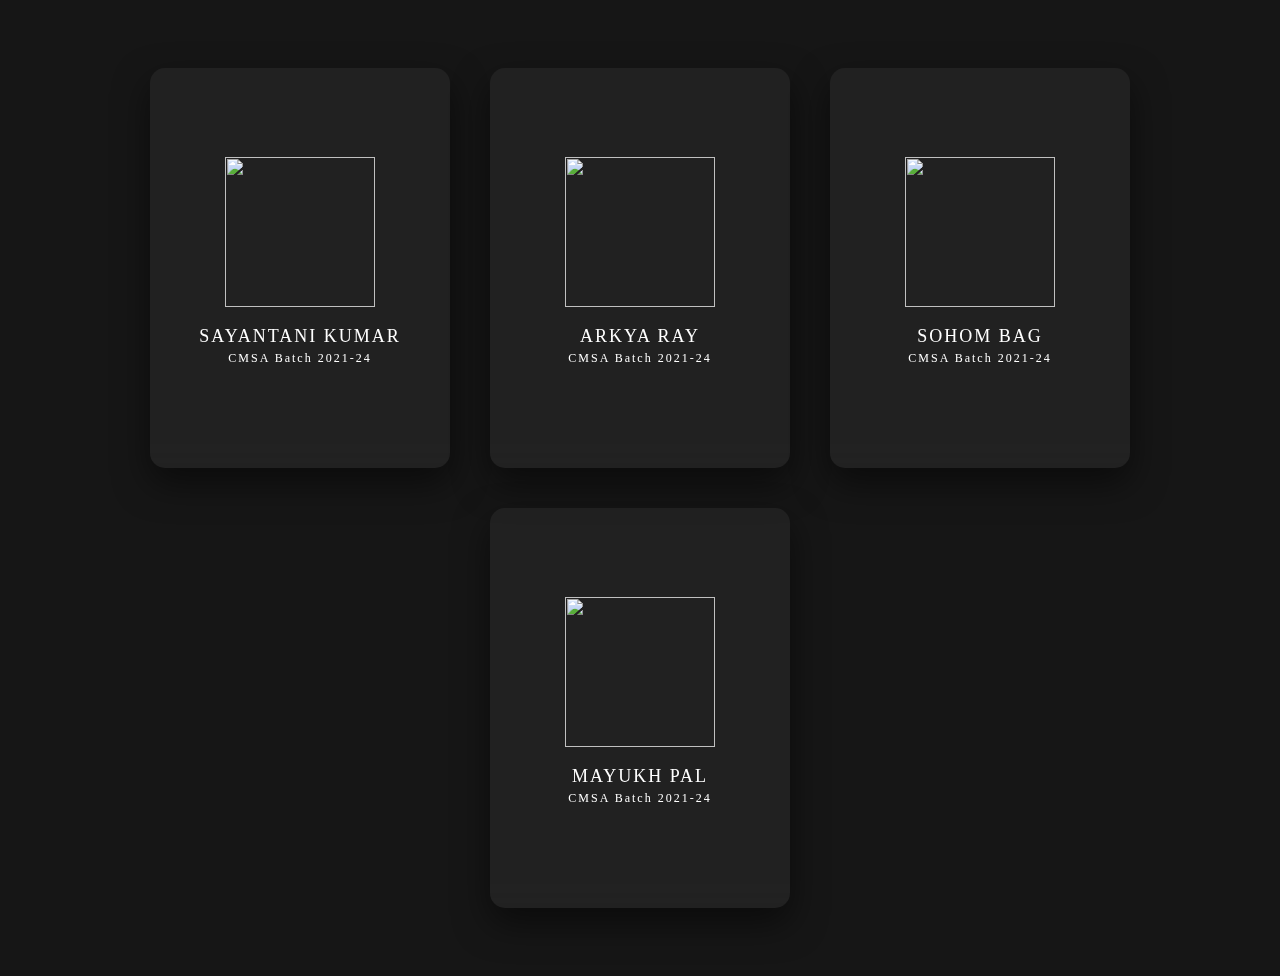
==== student.html @ 57f9349f "Add files via upload" ====
<!DOCTYPE html>
<html lang="en">
<head>
    <meta charset="UTF-8">
    <meta http-equiv="X-UA-Compatible" content="IE=edge">
    <meta name="viewport" content="width=device-width, initial-scale=1.0">
    <title>student</title>
	<link href="student.css" rel="stylesheet">
	<style>
		body {
		  background-image: url('https://png.pngtree.com/thumb_back/fh260/background/20200714/pngtree-modern-double-color-futuristic-neon-background-image_351866.jpg');
		  background-repeat: no-repeat;
		  background-attachment: fixed;
		  background-size: 100% 100%;
		}
	</style>
</head>

<body>
    <section>
		<div class="container">

			<div class="card">
				<div class="content">
					<div class="imgBx">
						<img src="PHOTO/STUDENT/">
					</div>
					<div class="contentBx">
						<h3>SAYANTANI KUMAR<br><span>CMSA Batch 2021-24</span></h3>
					</div>
				</div>
				<ul class="sci">
					<li>
						<a>S-401</a>
					</li>
				</ul>
			</div>

			<div class="card">
				<div class="content">
					<div class="imgBx">
						<img src="PHOTO/STUDENT/">
					</div>
					<div class="contentBx">
						<h3>ARKYA RAY<br><span>CMSA Batch 2021-24</span></h3>
					</div>
				</div>
				<ul class="sci">
					<li>
						<a>S-402</a>
					</li>
				</ul>
			</div>

			<div class="card">
				<div class="content">
					<div class="imgBx">
						<img src="PHOTO/STUDENT/">
					</div>
					<div class="contentBx">
						<h3>SOHOM BAG<br><span>CMSA Batch 2021-24</span></h3>
					</div>
				</div>
				<ul class="sci">
					<li>
						<a>S-403</a>
					</li>
				</ul>
			</div>

			<div class="card">
				<div class="content">
					<div class="imgBx">
						<img src="PHOTO/STUDENT/">
					</div>
					<div class="contentBx">
						<h3>MAYUKH PAL<br><span>CMSA Batch 2021-24</span></h3>
					</div>
				</div>
				<ul class="sci">
					<li>
						<a>S-404</a>
					</li>
				</ul>
			</div>

		</div>
	</section>
</body>
</html>
---- student.css ----
body {
display: flex;
justify-content: center;
align-items: center;
flex-wrap: wrap;
background: #161616;
min-height: 100vh;
}

.container {
position: relative;
z-index: 1;
display: flex;
justify-content: center;
align-items: center;
flex-wrap: wrap;
margin: 40px 0;
}

.container .card {
position: relative;
width: 300px;
height: 400px;
background: rgba(255, 255, 255, 0.05);
margin: 20px;
box-shadow: 0 15px 35px rgba(0, 0, 0, 0.5);
border-radius: 15px;
display: flex;
justify-content: center;
align-items: center;
backdrop-filter: blur(10px);
}

.container .card .content {
position: relative;
display: flex;
justify-content: center;
align-items: center;
flex-direction: column;
transition: 0.5s;
}

.container .card:hover .content {
transform: translateY(-20px);
}

.container .card .content .imgBx {
position: relative;
width: 150px;
height: 150px;
overflow: hidden;
}

.container .card .content .imgBx img {
position: absolute;
top: 0;
left: 0;
width: 100%;
height: 100%;
object-fit: cover;
}

.container .card .content .contentBx h3 {
color: #fff;
text-transform: uppercase;
letter-spacing: 2px;
font-weight: 500;
font-size: 18px;
text-align: center;
margin: 20px 0 10px;
line-height: 1.1em;
}

.container .card .content .contentBx h3 span {
font-size: 12px;
font-weight: 300;
text-transform: initial;
}

.container .card .sci {
position: absolute;
bottom: 50px;
display: flex;
}

.container .card .sci li {
list-style: none;
margin: 0 10px;
transform: translateY(40px);
transition: 0.5s;
opacity: 0;
}

.container .card:hover .sci li {
transform: translateY(0px);
opacity: 1;
}

.container .card .sci li a {
color: #fff;
font-size: 20px;
}
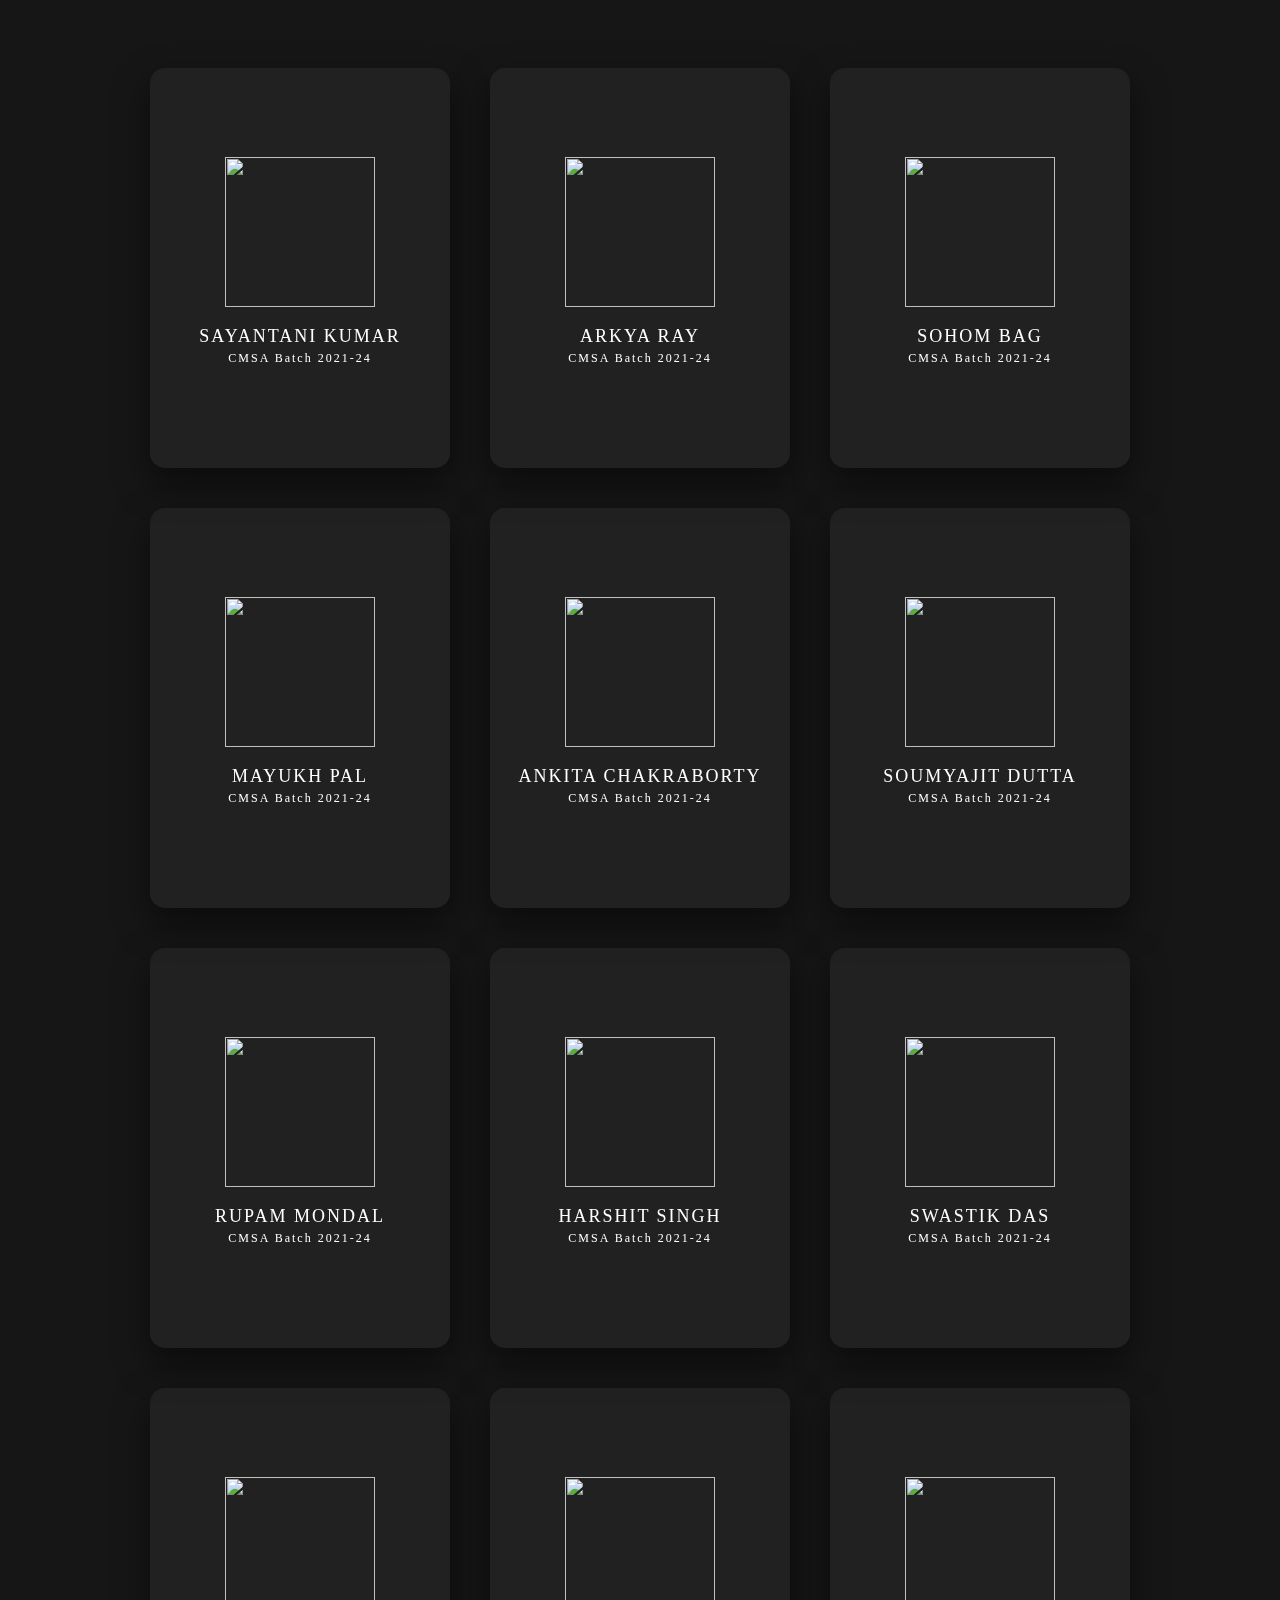
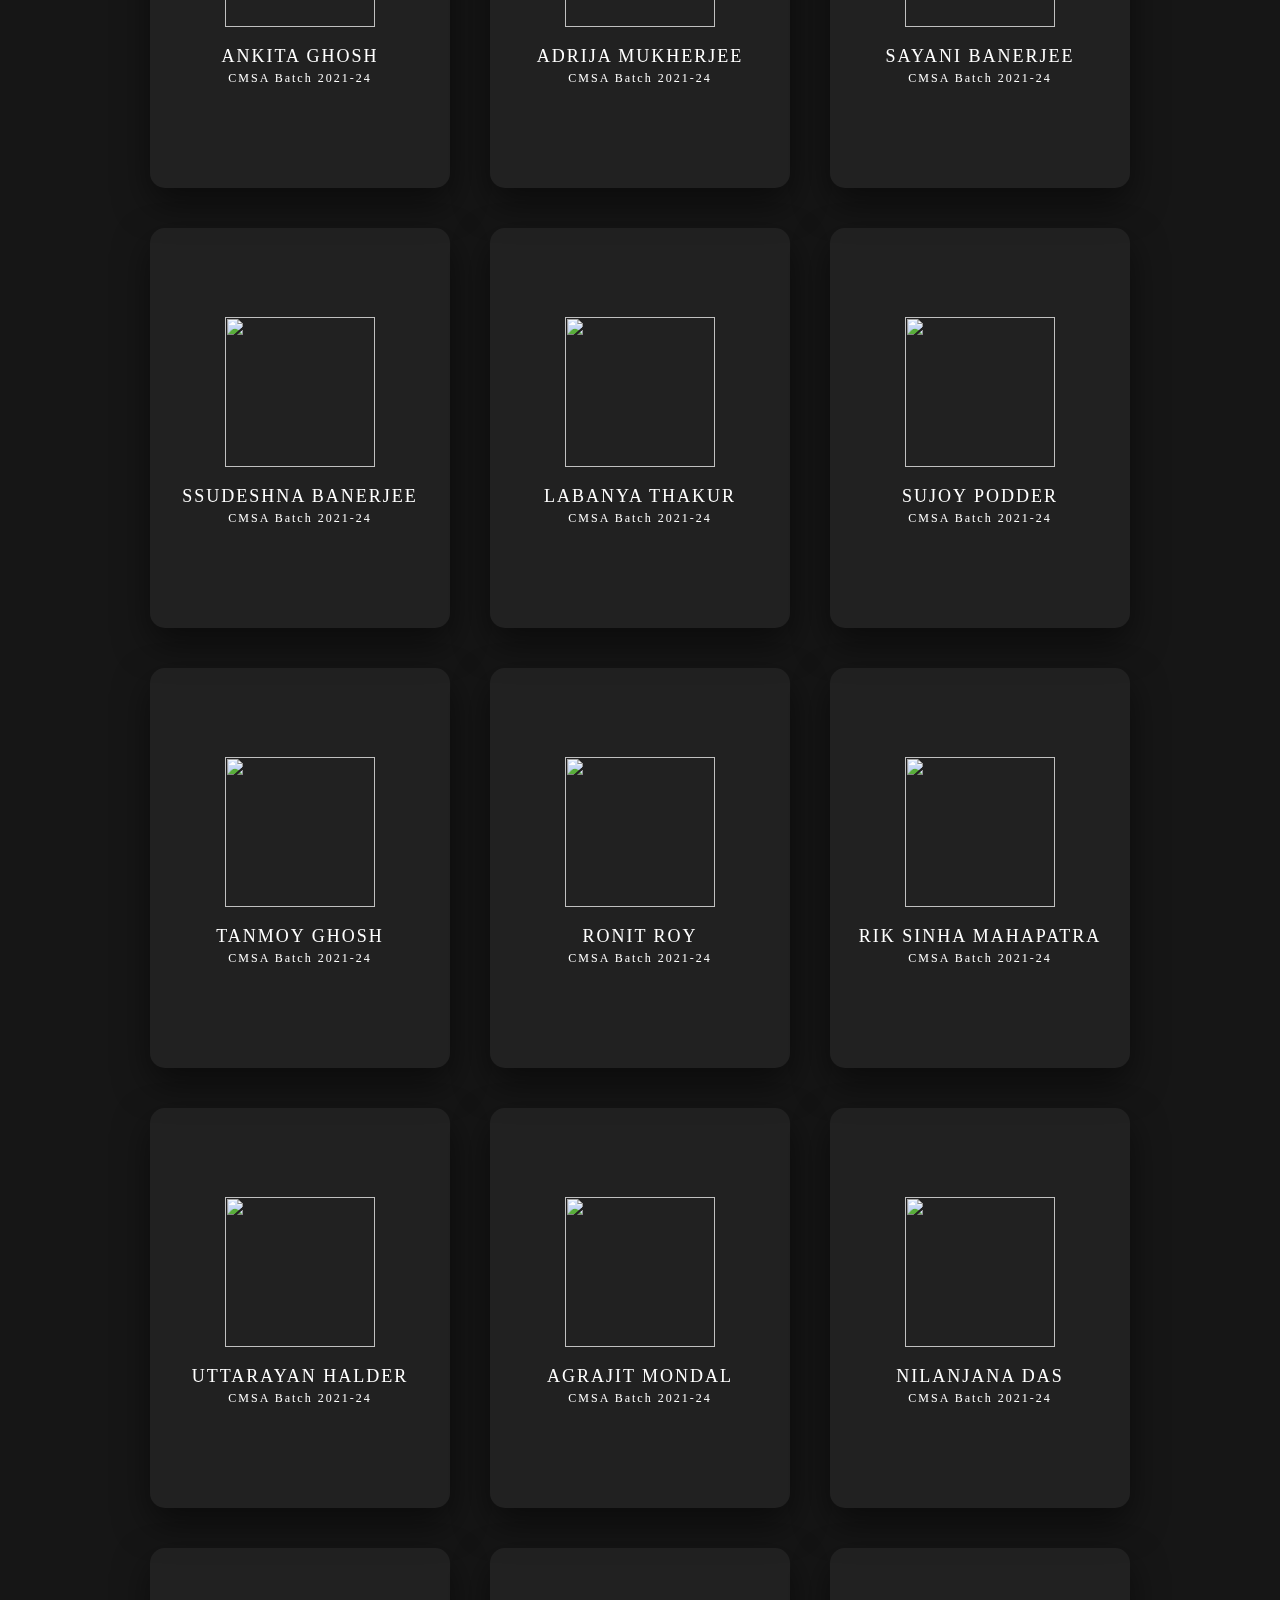
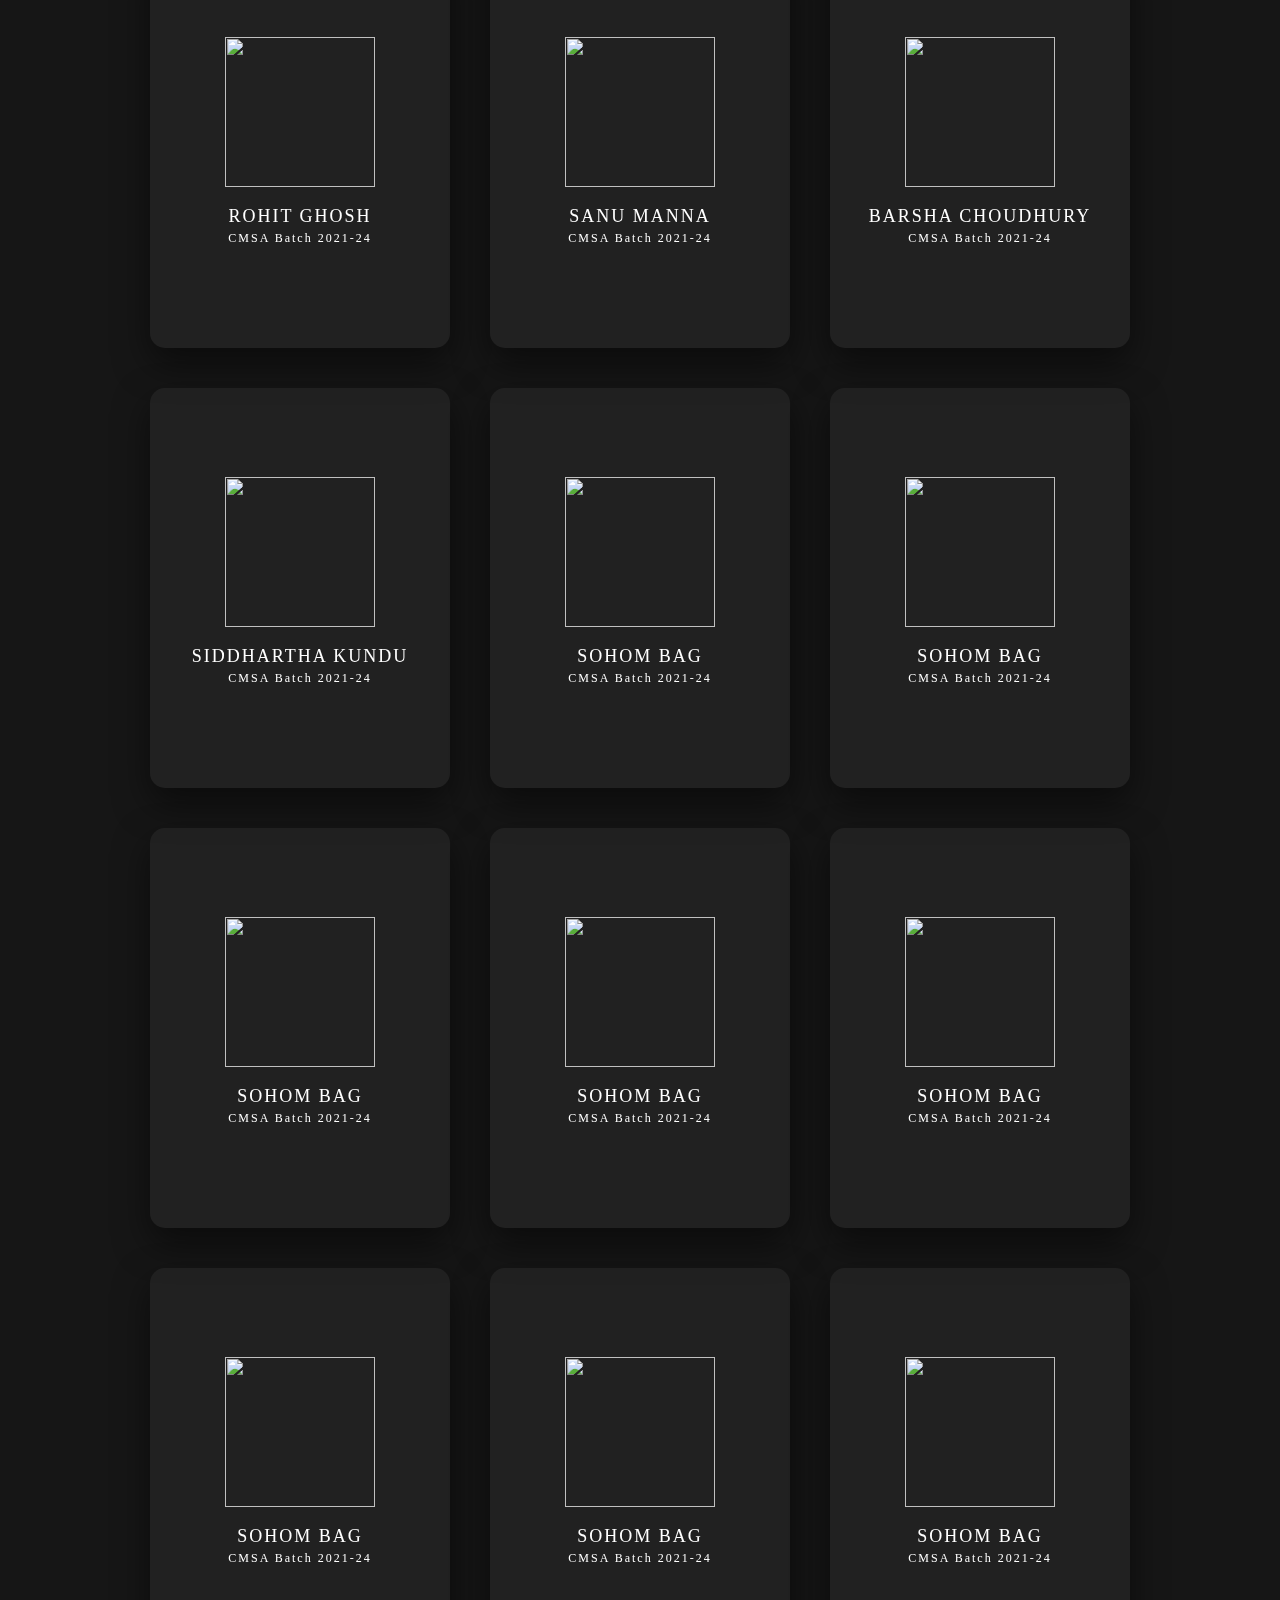
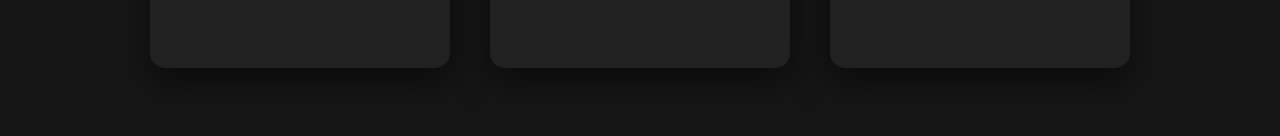
==== commit 7e6c1123: "Update student.html" ====
--- a/student.html
+++ b/student.html
@@ -84,7 +84,471 @@
 				</ul>
 			</div>
 
+			<div class="card">
+				<div class="content">
+					<div class="imgBx">
+						<img src="PHOTO/STUDENT/">
+					</div>
+					<div class="contentBx">
+						<h3>ANKITA CHAKRABORTY<br><span>CMSA Batch 2021-24</span></h3>
+					</div>
+				</div>
+				<ul class="sci">
+					<li>
+						<a>S-405</a>
+					</li>
+				</ul>
+			</div>
+
+			<div class="card">
+				<div class="content">
+					<div class="imgBx">
+						<img src="PHOTO/STUDENT/">
+					</div>
+					<div class="contentBx">
+						<h3>SOUMYAJIT DUTTA<br><span>CMSA Batch 2021-24</span></h3>
+					</div>
+				</div>
+				<ul class="sci">
+					<li>
+						<a>S-408</a>
+					</li>
+				</ul>
+			</div>
+
+			<div class="card">
+				<div class="content">
+					<div class="imgBx">
+						<img src="PHOTO/STUDENT/">
+					</div>
+					<div class="contentBx">
+						<h3>RUPAM MONDAL<br><span>CMSA Batch 2021-24</span></h3>
+					</div>
+				</div>
+				<ul class="sci">
+					<li>
+						<a>S-409</a>
+					</li>
+				</ul>
+			</div>
+
+			<div class="card">
+				<div class="content">
+					<div class="imgBx">
+						<img src="PHOTO/STUDENT/">
+					</div>
+					<div class="contentBx">
+						<h3>HARSHIT SINGH<br><span>CMSA Batch 2021-24</span></h3>
+					</div>
+				</div>
+				<ul class="sci">
+					<li>
+						<a>S-410</a>
+					</li>
+				</ul>
+			</div>
+
+			<div class="card">
+				<div class="content">
+					<div class="imgBx">
+						<img src="PHOTO/STUDENT/">
+					</div>
+					<div class="contentBx">
+						<h3>SWASTIK DAS<br><span>CMSA Batch 2021-24</span></h3>
+					</div>
+				</div>
+				<ul class="sci">
+					<li>
+						<a>S-411</a>
+					</li>
+				</ul>
+			</div>
+
+			<div class="card">
+				<div class="content">
+					<div class="imgBx">
+						<img src="PHOTO/STUDENT/">
+					</div>
+					<div class="contentBx">
+						<h3>ANKITA GHOSH<br><span>CMSA Batch 2021-24</span></h3>
+					</div>
+				</div>
+				<ul class="sci">
+					<li>
+						<a>S-412</a>
+					</li>
+				</ul>
+			</div>
+
+			<div class="card">
+				<div class="content">
+					<div class="imgBx">
+						<img src="PHOTO/STUDENT/">
+					</div>
+					<div class="contentBx">
+						<h3>ADRIJA MUKHERJEE<br><span>CMSA Batch 2021-24</span></h3>
+					</div>
+				</div>
+				<ul class="sci">
+					<li>
+						<a>S-413</a>
+					</li>
+				</ul>
+			</div>
+
+			<div class="card">
+				<div class="content">
+					<div class="imgBx">
+						<img src="PHOTO/STUDENT/">
+					</div>
+					<div class="contentBx">
+						<h3>SAYANI BANERJEE<br><span>CMSA Batch 2021-24</span></h3>
+					</div>
+				</div>
+				<ul class="sci">
+					<li>
+						<a>S-414</a>
+					</li>
+				</ul>
+			</div>
+
+			<div class="card">
+				<div class="content">
+					<div class="imgBx">
+						<img src="PHOTO/STUDENT/">
+					</div>
+					<div class="contentBx">
+						<h3>SSUDESHNA BANERJEE<br><span>CMSA Batch 2021-24</span></h3>
+					</div>
+				</div>
+				<ul class="sci">
+					<li>
+						<a>S-415</a>
+					</li>
+				</ul>
+			</div>
+
+			<div class="card">
+				<div class="content">
+					<div class="imgBx">
+						<img src="PHOTO/STUDENT/">
+					</div>
+					<div class="contentBx">
+						<h3>LABANYA THAKUR<br><span>CMSA Batch 2021-24</span></h3>
+					</div>
+				</div>
+				<ul class="sci">
+					<li>
+						<a>S-416</a>
+					</li>
+				</ul>
+			</div>
+
+			<div class="card">
+				<div class="content">
+					<div class="imgBx">
+						<img src="PHOTO/STUDENT/">
+					</div>
+					<div class="contentBx">
+						<h3>SUJOY PODDER<br><span>CMSA Batch 2021-24</span></h3>
+					</div>
+				</div>
+				<ul class="sci">
+					<li>
+						<a>S-417</a>
+					</li>
+				</ul>
+			</div>
+
+			<div class="card">
+				<div class="content">
+					<div class="imgBx">
+						<img src="PHOTO/STUDENT/">
+					</div>
+					<div class="contentBx">
+						<h3>TANMOY GHOSH<br><span>CMSA Batch 2021-24</span></h3>
+					</div>
+				</div>
+				<ul class="sci">
+					<li>
+						<a>S-418</a>
+					</li>
+				</ul>
+			</div>
+
+			<div class="card">
+				<div class="content">
+					<div class="imgBx">
+						<img src="PHOTO/STUDENT/">
+					</div>
+					<div class="contentBx">
+						<h3>RONIT ROY<br><span>CMSA Batch 2021-24</span></h3>
+					</div>
+				</div>
+				<ul class="sci">
+					<li>
+						<a>S-420</a>
+					</li>
+				</ul>
+			</div>
+
+			<div class="card">
+				<div class="content">
+					<div class="imgBx">
+						<img src="PHOTO/STUDENT/">
+					</div>
+					<div class="contentBx">
+						<h3>RIK SINHA MAHAPATRA<br><span>CMSA Batch 2021-24</span></h3>
+					</div>
+				</div>
+				<ul class="sci">
+					<li>
+						<a>S-421</a>
+					</li>
+				</ul>
+			</div>
+
+			<div class="card">
+				<div class="content">
+					<div class="imgBx">
+						<img src="PHOTO/STUDENT/">
+					</div>
+					<div class="contentBx">
+						<h3>UTTARAYAN HALDER<br><span>CMSA Batch 2021-24</span></h3>
+					</div>
+				</div>
+				<ul class="sci">
+					<li>
+						<a>S-422</a>
+					</li>
+				</ul>
+			</div>
+
+			<div class="card">
+				<div class="content">
+					<div class="imgBx">
+						<img src="PHOTO/STUDENT/">
+					</div>
+					<div class="contentBx">
+						<h3>AGRAJIT MONDAL<br><span>CMSA Batch 2021-24</span></h3>
+					</div>
+				</div>
+				<ul class="sci">
+					<li>
+						<a>S-423</a>
+					</li>
+				</ul>
+			</div>
+
+			<div class="card">
+				<div class="content">
+					<div class="imgBx">
+						<img src="PHOTO/STUDENT/">
+					</div>
+					<div class="contentBx">
+						<h3>NILANJANA DAS<br><span>CMSA Batch 2021-24</span></h3>
+					</div>
+				</div>
+				<ul class="sci">
+					<li>
+						<a>S-425</a>
+					</li>
+				</ul>
+			</div>
+
+			<div class="card">
+				<div class="content">
+					<div class="imgBx">
+						<img src="PHOTO/STUDENT/">
+					</div>
+					<div class="contentBx">
+						<h3>ROHIT GHOSH<br><span>CMSA Batch 2021-24</span></h3>
+					</div>
+				</div>
+				<ul class="sci">
+					<li>
+						<a>S-426</a>
+					</li>
+				</ul>
+			</div>
+
+			<div class="card">
+				<div class="content">
+					<div class="imgBx">
+						<img src="PHOTO/STUDENT/">
+					</div>
+					<div class="contentBx">
+						<h3>SANU MANNA<br><span>CMSA Batch 2021-24</span></h3>
+					</div>
+				</div>
+				<ul class="sci">
+					<li>
+						<a>S-427</a>
+					</li>
+				</ul>
+			</div>
+
+			<div class="card">
+				<div class="content">
+					<div class="imgBx">
+						<img src="PHOTO/STUDENT/">
+					</div>
+					<div class="contentBx">
+						<h3>BARSHA CHOUDHURY<br><span>CMSA Batch 2021-24</span></h3>
+					</div>
+				</div>
+				<ul class="sci">
+					<li>
+						<a>S-429</a>
+					</li>
+				</ul>
+			</div>
+
+			<div class="card">
+				<div class="content">
+					<div class="imgBx">
+						<img src="PHOTO/STUDENT/">
+					</div>
+					<div class="contentBx">
+						<h3>SIDDHARTHA KUNDU<br><span>CMSA Batch 2021-24</span></h3>
+					</div>
+				</div>
+				<ul class="sci">
+					<li>
+						<a>S-430</a>
+					</li>
+				</ul>
+			</div>
+
+			<div class="card">
+				<div class="content">
+					<div class="imgBx">
+						<img src="PHOTO/STUDENT/">
+					</div>
+					<div class="contentBx">
+						<h3>SOHOM BAG<br><span>CMSA Batch 2021-24</span></h3>
+					</div>
+				</div>
+				<ul class="sci">
+					<li>
+						<a>S-403</a>
+					</li>
+				</ul>
+			</div>
+
+			<div class="card">
+				<div class="content">
+					<div class="imgBx">
+						<img src="PHOTO/STUDENT/">
+					</div>
+					<div class="contentBx">
+						<h3>SOHOM BAG<br><span>CMSA Batch 2021-24</span></h3>
+					</div>
+				</div>
+				<ul class="sci">
+					<li>
+						<a>S-403</a>
+					</li>
+				</ul>
+			</div>
+
+			<div class="card">
+				<div class="content">
+					<div class="imgBx">
+						<img src="PHOTO/STUDENT/">
+					</div>
+					<div class="contentBx">
+						<h3>SOHOM BAG<br><span>CMSA Batch 2021-24</span></h3>
+					</div>
+				</div>
+				<ul class="sci">
+					<li>
+						<a>S-403</a>
+					</li>
+				</ul>
+			</div>
+
+			<div class="card">
+				<div class="content">
+					<div class="imgBx">
+						<img src="PHOTO/STUDENT/">
+					</div>
+					<div class="contentBx">
+						<h3>SOHOM BAG<br><span>CMSA Batch 2021-24</span></h3>
+					</div>
+				</div>
+				<ul class="sci">
+					<li>
+						<a>S-403</a>
+					</li>
+				</ul>
+			</div>
+
+			<div class="card">
+				<div class="content">
+					<div class="imgBx">
+						<img src="PHOTO/STUDENT/">
+					</div>
+					<div class="contentBx">
+						<h3>SOHOM BAG<br><span>CMSA Batch 2021-24</span></h3>
+					</div>
+				</div>
+				<ul class="sci">
+					<li>
+						<a>S-403</a>
+					</li>
+				</ul>
+			</div>
+
+			<div class="card">
+				<div class="content">
+					<div class="imgBx">
+						<img src="PHOTO/STUDENT/">
+					</div>
+					<div class="contentBx">
+						<h3>SOHOM BAG<br><span>CMSA Batch 2021-24</span></h3>
+					</div>
+				</div>
+				<ul class="sci">
+					<li>
+						<a>S-403</a>
+					</li>
+				</ul>
+			</div>
+
+			<div class="card">
+				<div class="content">
+					<div class="imgBx">
+						<img src="PHOTO/STUDENT/">
+					</div>
+					<div class="contentBx">
+						<h3>SOHOM BAG<br><span>CMSA Batch 2021-24</span></h3>
+					</div>
+				</div>
+				<ul class="sci">
+					<li>
+						<a>S-403</a>
+					</li>
+				</ul>
+			</div>
+
+			<div class="card">
+				<div class="content">
+					<div class="imgBx">
+						<img src="PHOTO/STUDENT/">
+					</div>
+					<div class="contentBx">
+						<h3>SOHOM BAG<br><span>CMSA Batch 2021-24</span></h3>
+					</div>
+				</div>
+				<ul class="sci">
+					<li>
+						<a>S-403</a>
+					</li>
+				</ul>
+			</div>
+
 		</div>
 	</section>
 </body>
-</html>+</html>
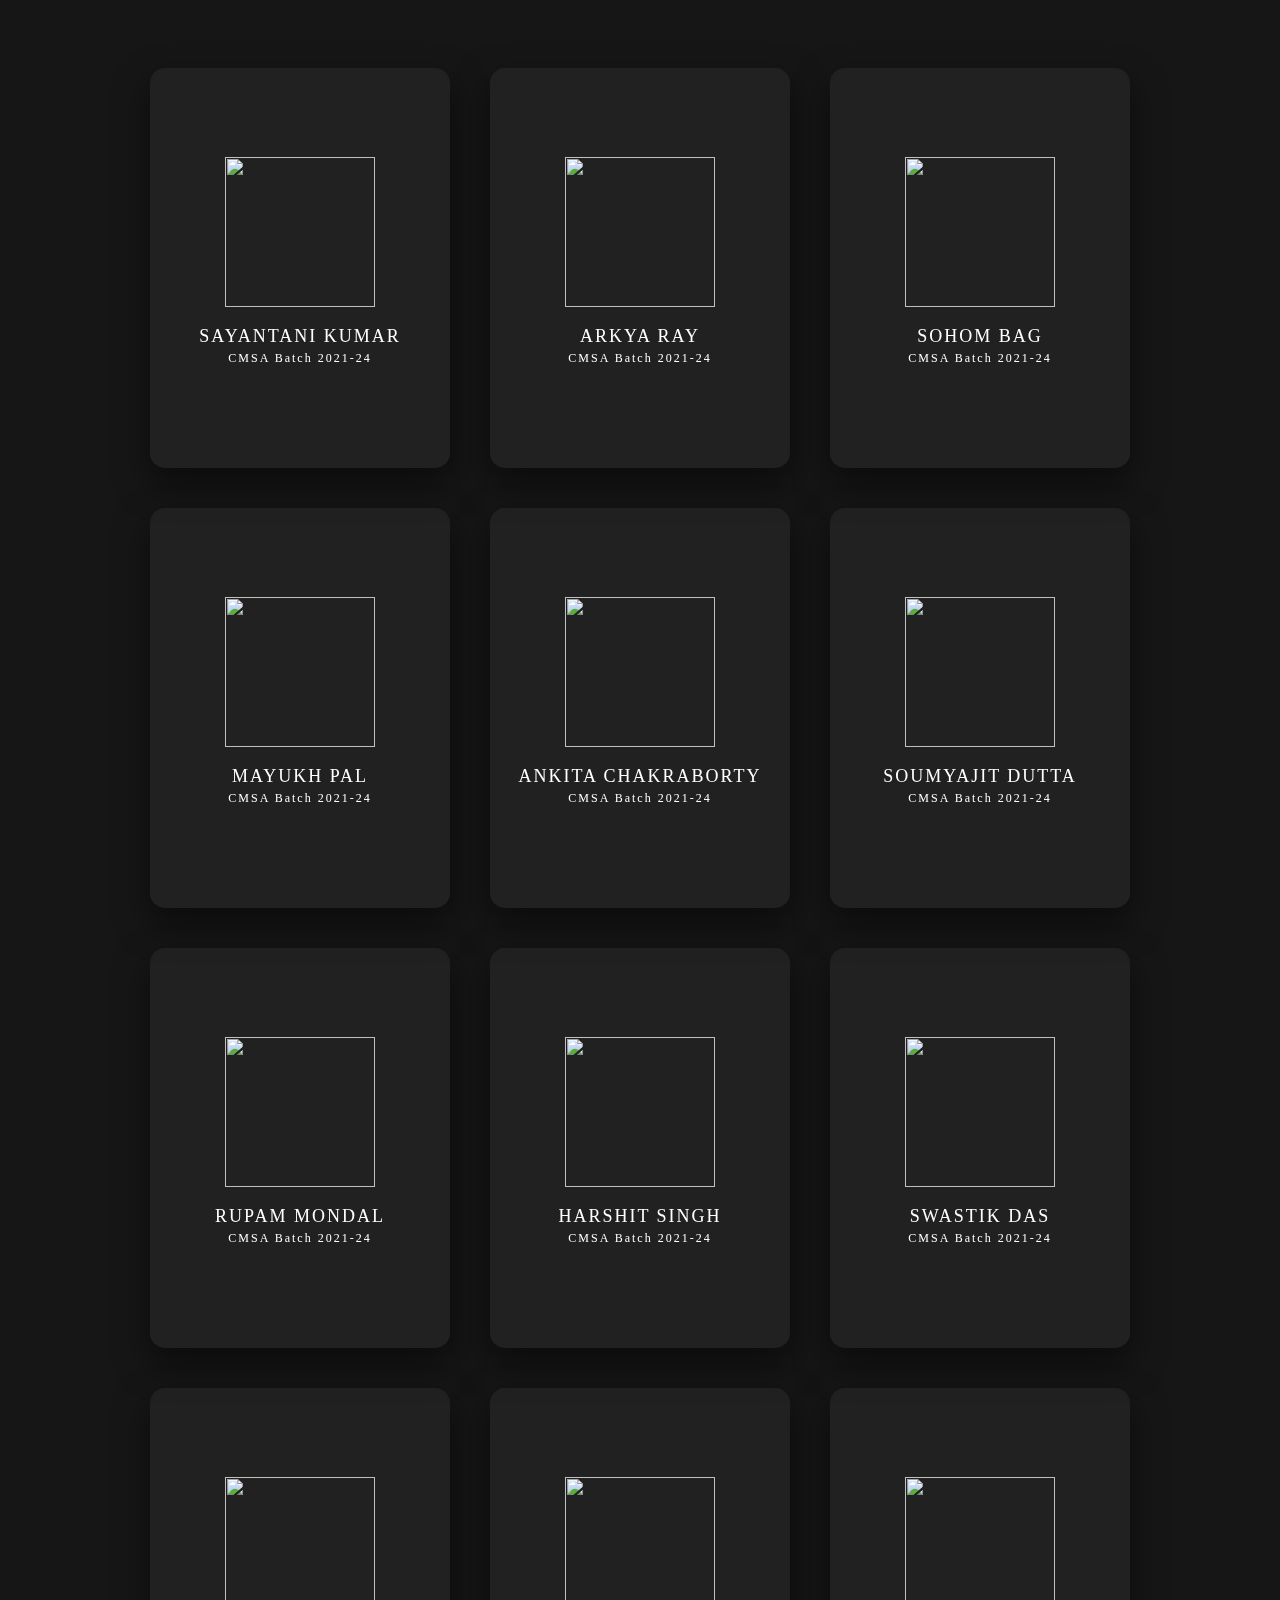
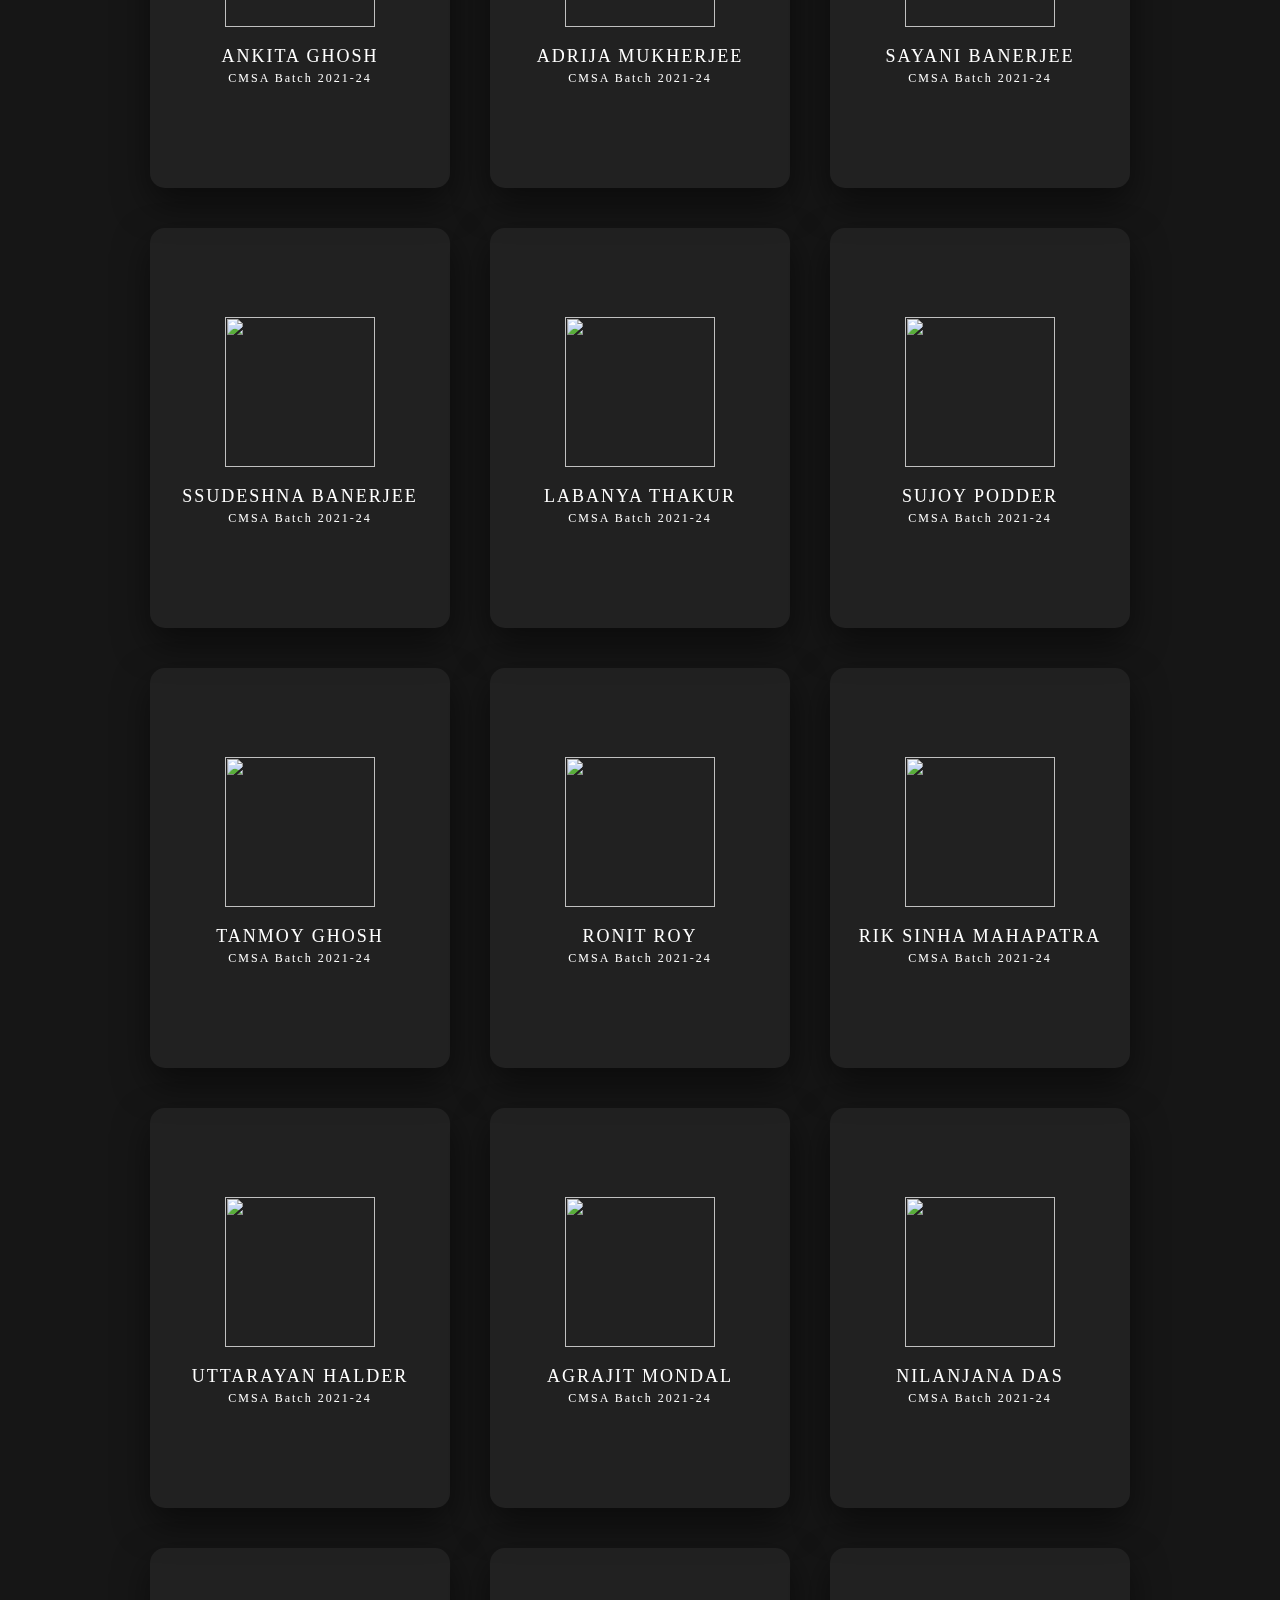
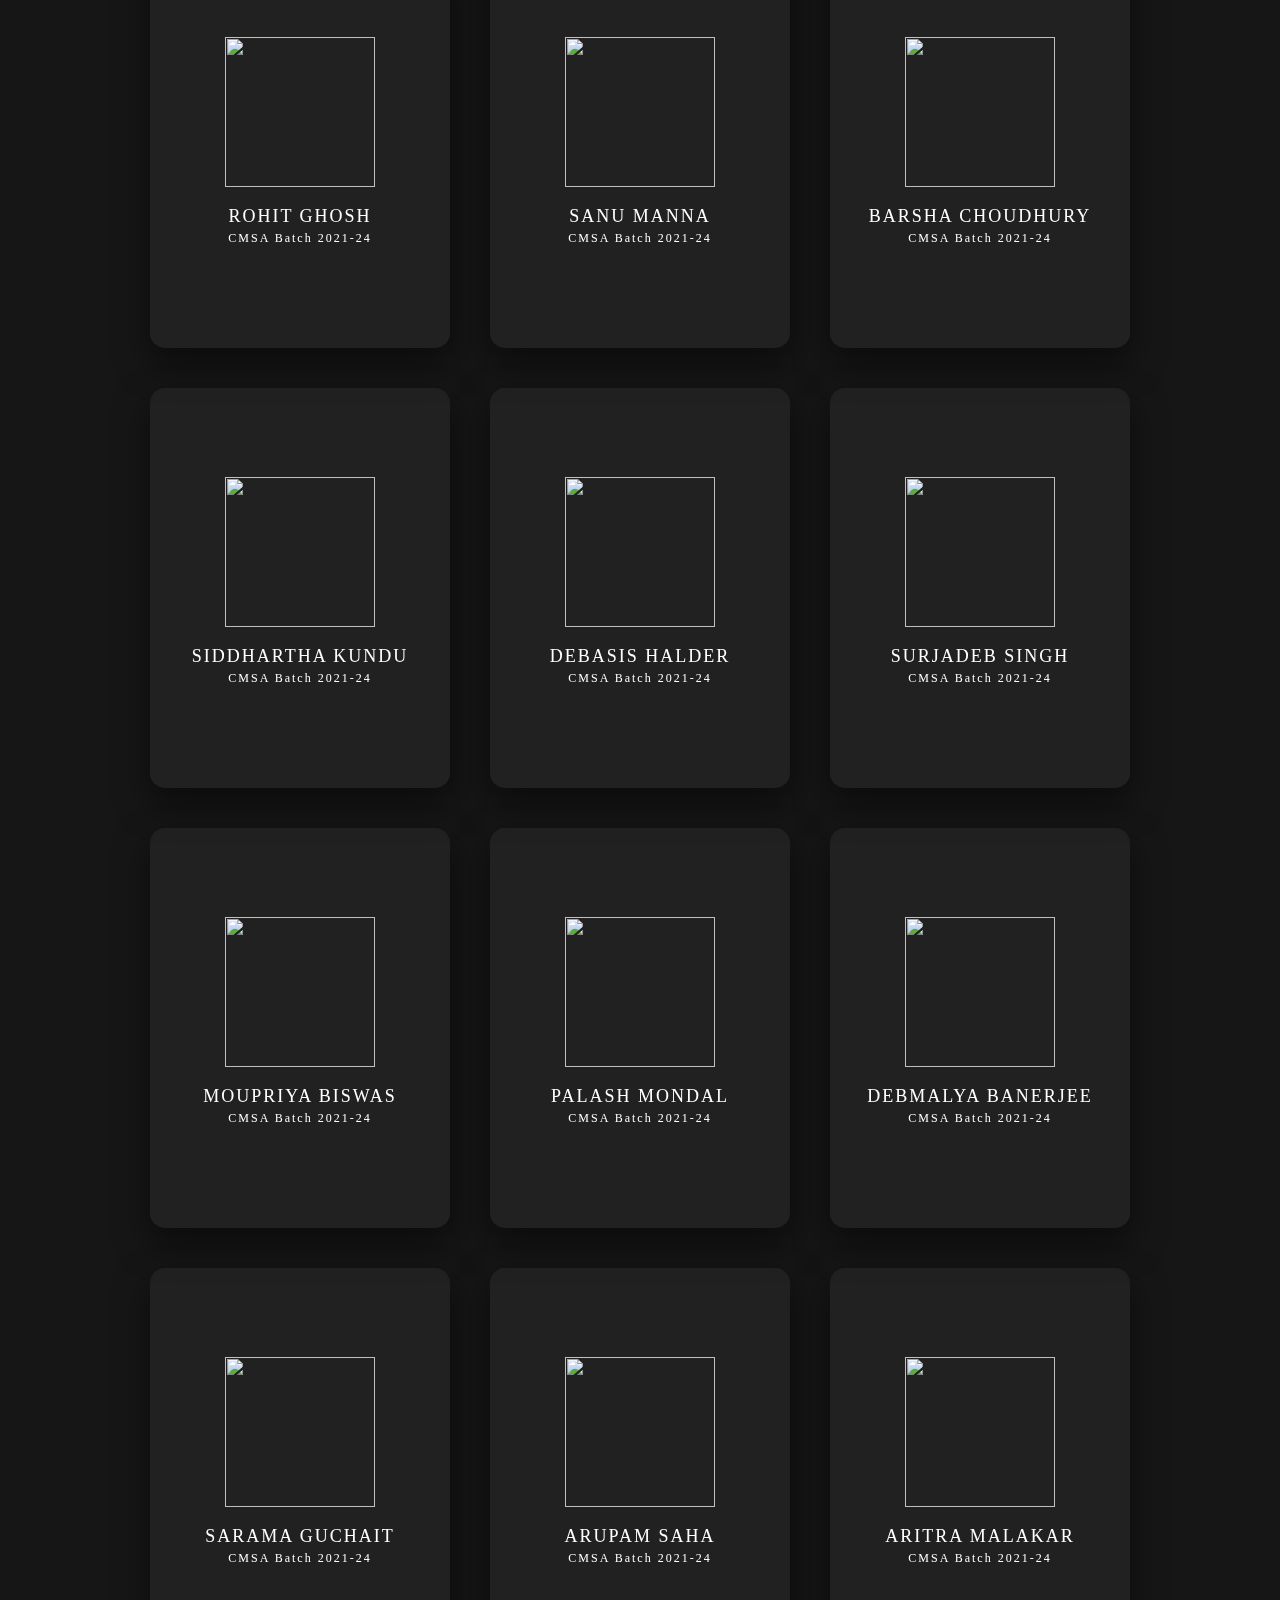
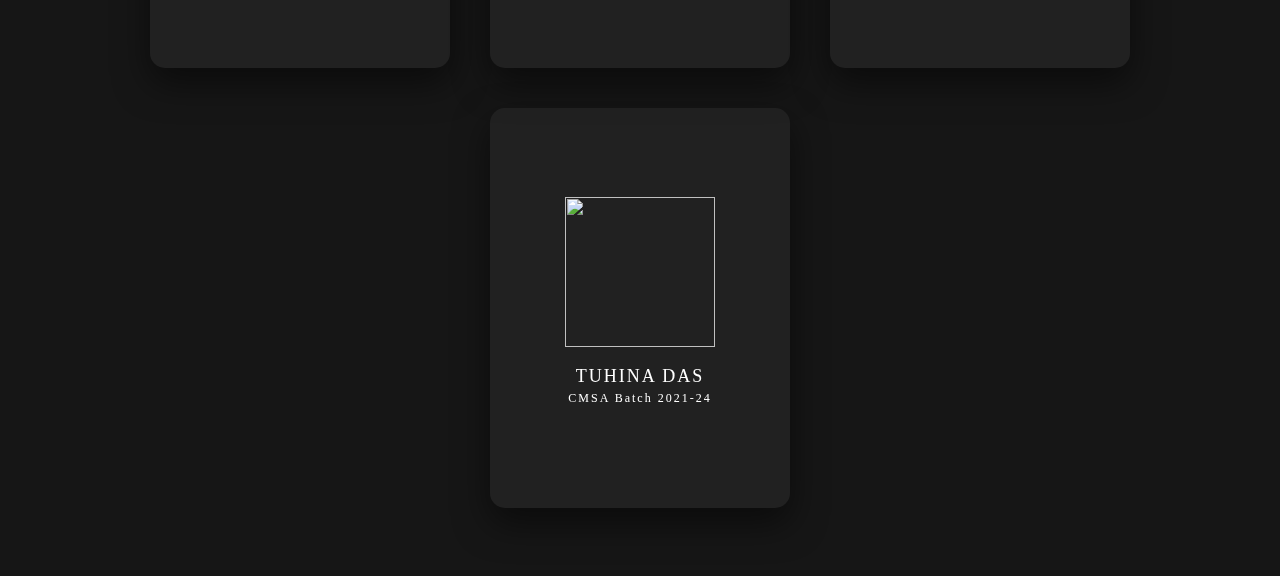
==== commit a423e73f: "Update student.html" ====
--- a/student.html
+++ b/student.html
@@ -5,10 +5,11 @@
     <meta http-equiv="X-UA-Compatible" content="IE=edge">
     <meta name="viewport" content="width=device-width, initial-scale=1.0">
     <title>student</title>
+	<link rel="icon" href="https://upload.wikimedia.org/wikipedia/commons/thumb/b/bc/Friends_logo.svg/2560px-Friends_logo.svg.png"/>
 	<link href="student.css" rel="stylesheet">
 	<style>
 		body {
-		  background-image: url('https://png.pngtree.com/thumb_back/fh260/background/20200714/pngtree-modern-double-color-futuristic-neon-background-image_351866.jpg');
+		  background-image: url('PHOTO/background_img.jpg');
 		  background-repeat: no-repeat;
 		  background-attachment: fixed;
 		  background-size: 100% 100%;
@@ -23,7 +24,7 @@
 			<div class="card">
 				<div class="content">
 					<div class="imgBx">
-						<img src="PHOTO/STUDENT/">
+						<img src="PHOTO/STUDENT/SayantaniKumar.jpg">
 					</div>
 					<div class="contentBx">
 						<h3>SAYANTANI KUMAR<br><span>CMSA Batch 2021-24</span></h3>
@@ -39,7 +40,7 @@
 			<div class="card">
 				<div class="content">
 					<div class="imgBx">
-						<img src="PHOTO/STUDENT/">
+						<img src="PHOTO/STUDENT/ArkyaRay.jpg">
 					</div>
 					<div class="contentBx">
 						<h3>ARKYA RAY<br><span>CMSA Batch 2021-24</span></h3>
@@ -55,7 +56,7 @@
 			<div class="card">
 				<div class="content">
 					<div class="imgBx">
-						<img src="PHOTO/STUDENT/">
+						<img src="PHOTO/STUDENT/SohomBag.jpg">
 					</div>
 					<div class="contentBx">
 						<h3>SOHOM BAG<br><span>CMSA Batch 2021-24</span></h3>
@@ -71,7 +72,7 @@
 			<div class="card">
 				<div class="content">
 					<div class="imgBx">
-						<img src="PHOTO/STUDENT/">
+						<img src="PHOTO/STUDENT/MayukhPal.png">
 					</div>
 					<div class="contentBx">
 						<h3>MAYUKH PAL<br><span>CMSA Batch 2021-24</span></h3>
@@ -87,7 +88,7 @@
 			<div class="card">
 				<div class="content">
 					<div class="imgBx">
-						<img src="PHOTO/STUDENT/">
+						<img src="PHOTO/STUDENT/AnkitaChakraborty.jpg">
 					</div>
 					<div class="contentBx">
 						<h3>ANKITA CHAKRABORTY<br><span>CMSA Batch 2021-24</span></h3>
@@ -103,7 +104,7 @@
 			<div class="card">
 				<div class="content">
 					<div class="imgBx">
-						<img src="PHOTO/STUDENT/">
+						<img src="PHOTO/STUDENT/SoumyajitDutta.jpg">
 					</div>
 					<div class="contentBx">
 						<h3>SOUMYAJIT DUTTA<br><span>CMSA Batch 2021-24</span></h3>
@@ -119,7 +120,7 @@
 			<div class="card">
 				<div class="content">
 					<div class="imgBx">
-						<img src="PHOTO/STUDENT/">
+						<img src="PHOTO/STUDENT/RupamMondal.png">
 					</div>
 					<div class="contentBx">
 						<h3>RUPAM MONDAL<br><span>CMSA Batch 2021-24</span></h3>
@@ -135,7 +136,7 @@
 			<div class="card">
 				<div class="content">
 					<div class="imgBx">
-						<img src="PHOTO/STUDENT/">
+						<img src="PHOTO/STUDENT/HarshitSingh.jpg">
 					</div>
 					<div class="contentBx">
 						<h3>HARSHIT SINGH<br><span>CMSA Batch 2021-24</span></h3>
@@ -151,7 +152,7 @@
 			<div class="card">
 				<div class="content">
 					<div class="imgBx">
-						<img src="PHOTO/STUDENT/">
+						<img src="PHOTO/STUDENT/SwastikDas.png">
 					</div>
 					<div class="contentBx">
 						<h3>SWASTIK DAS<br><span>CMSA Batch 2021-24</span></h3>
@@ -167,7 +168,7 @@
 			<div class="card">
 				<div class="content">
 					<div class="imgBx">
-						<img src="PHOTO/STUDENT/">
+						<img src="PHOTO/STUDENT/AnkitaGhosh.jpg">
 					</div>
 					<div class="contentBx">
 						<h3>ANKITA GHOSH<br><span>CMSA Batch 2021-24</span></h3>
@@ -183,7 +184,7 @@
 			<div class="card">
 				<div class="content">
 					<div class="imgBx">
-						<img src="PHOTO/STUDENT/">
+						<img src="PHOTO/STUDENT/AdrijaMukherjee.jpg">
 					</div>
 					<div class="contentBx">
 						<h3>ADRIJA MUKHERJEE<br><span>CMSA Batch 2021-24</span></h3>
@@ -199,7 +200,7 @@
 			<div class="card">
 				<div class="content">
 					<div class="imgBx">
-						<img src="PHOTO/STUDENT/">
+						<img src="PHOTO/STUDENT/SayaniBanerjee.jpg">
 					</div>
 					<div class="contentBx">
 						<h3>SAYANI BANERJEE<br><span>CMSA Batch 2021-24</span></h3>
@@ -215,7 +216,7 @@
 			<div class="card">
 				<div class="content">
 					<div class="imgBx">
-						<img src="PHOTO/STUDENT/">
+						<img src="PHOTO/STUDENT/SudeshnaBanerjee.jpg">
 					</div>
 					<div class="contentBx">
 						<h3>SSUDESHNA BANERJEE<br><span>CMSA Batch 2021-24</span></h3>
@@ -231,7 +232,7 @@
 			<div class="card">
 				<div class="content">
 					<div class="imgBx">
-						<img src="PHOTO/STUDENT/">
+						<img src="PHOTO/STUDENT/LabanyaThakur.jpg">
 					</div>
 					<div class="contentBx">
 						<h3>LABANYA THAKUR<br><span>CMSA Batch 2021-24</span></h3>
@@ -247,7 +248,7 @@
 			<div class="card">
 				<div class="content">
 					<div class="imgBx">
-						<img src="PHOTO/STUDENT/">
+						<img src="PHOTO/STUDENT/SujoyPodder.png">
 					</div>
 					<div class="contentBx">
 						<h3>SUJOY PODDER<br><span>CMSA Batch 2021-24</span></h3>
@@ -263,7 +264,7 @@
 			<div class="card">
 				<div class="content">
 					<div class="imgBx">
-						<img src="PHOTO/STUDENT/">
+						<img src="PHOTO/STUDENT/TanmoyGhosh.jpg">
 					</div>
 					<div class="contentBx">
 						<h3>TANMOY GHOSH<br><span>CMSA Batch 2021-24</span></h3>
@@ -279,7 +280,7 @@
 			<div class="card">
 				<div class="content">
 					<div class="imgBx">
-						<img src="PHOTO/STUDENT/">
+						<img src="PHOTO/STUDENT/RonitRoy.jpg">
 					</div>
 					<div class="contentBx">
 						<h3>RONIT ROY<br><span>CMSA Batch 2021-24</span></h3>
@@ -295,7 +296,7 @@
 			<div class="card">
 				<div class="content">
 					<div class="imgBx">
-						<img src="PHOTO/STUDENT/">
+						<img src="PHOTO/STUDENT/RikSinhaMahapatra.png">
 					</div>
 					<div class="contentBx">
 						<h3>RIK SINHA MAHAPATRA<br><span>CMSA Batch 2021-24</span></h3>
@@ -311,7 +312,7 @@
 			<div class="card">
 				<div class="content">
 					<div class="imgBx">
-						<img src="PHOTO/STUDENT/">
+						<img src="PHOTO/STUDENT/UttarayanHalder.jpg">
 					</div>
 					<div class="contentBx">
 						<h3>UTTARAYAN HALDER<br><span>CMSA Batch 2021-24</span></h3>
@@ -327,7 +328,7 @@
 			<div class="card">
 				<div class="content">
 					<div class="imgBx">
-						<img src="PHOTO/STUDENT/">
+						<img src="PHOTO/STUDENT/AgrajitMondal.jpg">
 					</div>
 					<div class="contentBx">
 						<h3>AGRAJIT MONDAL<br><span>CMSA Batch 2021-24</span></h3>
@@ -343,7 +344,7 @@
 			<div class="card">
 				<div class="content">
 					<div class="imgBx">
-						<img src="PHOTO/STUDENT/">
+						<img src="PHOTO/STUDENT/NilanjanaDas.png">
 					</div>
 					<div class="contentBx">
 						<h3>NILANJANA DAS<br><span>CMSA Batch 2021-24</span></h3>
@@ -359,7 +360,7 @@
 			<div class="card">
 				<div class="content">
 					<div class="imgBx">
-						<img src="PHOTO/STUDENT/">
+						<img src="PHOTO/STUDENT/RohitGhosh.jpg">
 					</div>
 					<div class="contentBx">
 						<h3>ROHIT GHOSH<br><span>CMSA Batch 2021-24</span></h3>
@@ -375,7 +376,7 @@
 			<div class="card">
 				<div class="content">
 					<div class="imgBx">
-						<img src="PHOTO/STUDENT/">
+						<img src="PHOTO/STUDENT/SanuManna.jpg">
 					</div>
 					<div class="contentBx">
 						<h3>SANU MANNA<br><span>CMSA Batch 2021-24</span></h3>
@@ -391,7 +392,7 @@
 			<div class="card">
 				<div class="content">
 					<div class="imgBx">
-						<img src="PHOTO/STUDENT/">
+						<img src="PHOTO/STUDENT/BarshaChoudhury.jpg">
 					</div>
 					<div class="contentBx">
 						<h3>BARSHA CHOUDHURY<br><span>CMSA Batch 2021-24</span></h3>
@@ -407,7 +408,7 @@
 			<div class="card">
 				<div class="content">
 					<div class="imgBx">
-						<img src="PHOTO/STUDENT/">
+						<img src="PHOTO/STUDENT/SiddharthaKundu.jpg">
 					</div>
 					<div class="contentBx">
 						<h3>SIDDHARTHA KUNDU<br><span>CMSA Batch 2021-24</span></h3>
@@ -423,127 +424,143 @@
 			<div class="card">
 				<div class="content">
 					<div class="imgBx">
-						<img src="PHOTO/STUDENT/">
-					</div>
-					<div class="contentBx">
-						<h3>SOHOM BAG<br><span>CMSA Batch 2021-24</span></h3>
-					</div>
-				</div>
-				<ul class="sci">
-					<li>
-						<a>S-403</a>
-					</li>
-				</ul>
-			</div>
-
-			<div class="card">
-				<div class="content">
-					<div class="imgBx">
-						<img src="PHOTO/STUDENT/">
-					</div>
-					<div class="contentBx">
-						<h3>SOHOM BAG<br><span>CMSA Batch 2021-24</span></h3>
-					</div>
-				</div>
-				<ul class="sci">
-					<li>
-						<a>S-403</a>
-					</li>
-				</ul>
-			</div>
-
-			<div class="card">
-				<div class="content">
-					<div class="imgBx">
-						<img src="PHOTO/STUDENT/">
-					</div>
-					<div class="contentBx">
-						<h3>SOHOM BAG<br><span>CMSA Batch 2021-24</span></h3>
-					</div>
-				</div>
-				<ul class="sci">
-					<li>
-						<a>S-403</a>
-					</li>
-				</ul>
-			</div>
-
-			<div class="card">
-				<div class="content">
-					<div class="imgBx">
-						<img src="PHOTO/STUDENT/">
-					</div>
-					<div class="contentBx">
-						<h3>SOHOM BAG<br><span>CMSA Batch 2021-24</span></h3>
-					</div>
-				</div>
-				<ul class="sci">
-					<li>
-						<a>S-403</a>
-					</li>
-				</ul>
-			</div>
-
-			<div class="card">
-				<div class="content">
-					<div class="imgBx">
-						<img src="PHOTO/STUDENT/">
-					</div>
-					<div class="contentBx">
-						<h3>SOHOM BAG<br><span>CMSA Batch 2021-24</span></h3>
-					</div>
-				</div>
-				<ul class="sci">
-					<li>
-						<a>S-403</a>
-					</li>
-				</ul>
-			</div>
-
-			<div class="card">
-				<div class="content">
-					<div class="imgBx">
-						<img src="PHOTO/STUDENT/">
-					</div>
-					<div class="contentBx">
-						<h3>SOHOM BAG<br><span>CMSA Batch 2021-24</span></h3>
-					</div>
-				</div>
-				<ul class="sci">
-					<li>
-						<a>S-403</a>
-					</li>
-				</ul>
-			</div>
-
-			<div class="card">
-				<div class="content">
-					<div class="imgBx">
-						<img src="PHOTO/STUDENT/">
-					</div>
-					<div class="contentBx">
-						<h3>SOHOM BAG<br><span>CMSA Batch 2021-24</span></h3>
-					</div>
-				</div>
-				<ul class="sci">
-					<li>
-						<a>S-403</a>
-					</li>
-				</ul>
-			</div>
-
-			<div class="card">
-				<div class="content">
-					<div class="imgBx">
-						<img src="PHOTO/STUDENT/">
-					</div>
-					<div class="contentBx">
-						<h3>SOHOM BAG<br><span>CMSA Batch 2021-24</span></h3>
-					</div>
-				</div>
-				<ul class="sci">
-					<li>
-						<a>S-403</a>
+						<img src="PHOTO/STUDENT/DebasishHalder.jpg">
+					</div>
+					<div class="contentBx">
+						<h3>DEBASIS HALDER<br><span>CMSA Batch 2021-24</span></h3>
+					</div>
+				</div>
+				<ul class="sci">
+					<li>
+						<a>S-431</a>
+					</li>
+				</ul>
+			</div>
+
+			<div class="card">
+				<div class="content">
+					<div class="imgBx">
+						<img src="PHOTO/STUDENT/SuryaDevSingh.jpg">
+					</div>
+					<div class="contentBx">
+						<h3>SURJADEB SINGH<br><span>CMSA Batch 2021-24</span></h3>
+					</div>
+				</div>
+				<ul class="sci">
+					<li>
+						<a>S-432</a>
+					</li>
+				</ul>
+			</div>
+
+			<div class="card">
+				<div class="content">
+					<div class="imgBx">
+						<img src="PHOTO/STUDENT/MoupriyaBiswas.png">
+					</div>
+					<div class="contentBx">
+						<h3>MOUPRIYA BISWAS<br><span>CMSA Batch 2021-24</span></h3>
+					</div>
+				</div>
+				<ul class="sci">
+					<li>
+						<a>S-433</a>
+					</li>
+				</ul>
+			</div>
+
+			<div class="card">
+				<div class="content">
+					<div class="imgBx">
+						<img src="PHOTO/STUDENT/PalashMondal.png">
+					</div>
+					<div class="contentBx">
+						<h3>PALASH MONDAL<br><span>CMSA Batch 2021-24</span></h3>
+					</div>
+				</div>
+				<ul class="sci">
+					<li>
+						<a>S-434</a>
+					</li>
+				</ul>
+			</div>
+
+			<div class="card">
+				<div class="content">
+					<div class="imgBx">
+						<img src="PHOTO/STUDENT/DebmalyaBanerjee.jpg">
+					</div>
+					<div class="contentBx">
+						<h3>DEBMALYA BANERJEE<br><span>CMSA Batch 2021-24</span></h3>
+					</div>
+				</div>
+				<ul class="sci">
+					<li>
+						<a>S-435</a>
+					</li>
+				</ul>
+			</div>
+
+			<div class="card">
+				<div class="content">
+					<div class="imgBx">
+						<img src="PHOTO/STUDENT/SaramaGuchait.jpg">
+					</div>
+					<div class="contentBx">
+						<h3>SARAMA GUCHAIT<br><span>CMSA Batch 2021-24</span></h3>
+					</div>
+				</div>
+				<ul class="sci">
+					<li>
+						<a>S-436</a>
+					</li>
+				</ul>
+			</div>
+
+			<div class="card">
+				<div class="content">
+					<div class="imgBx">
+						<img src="PHOTO/STUDENT/ArupamSaha.jpg">
+					</div>
+					<div class="contentBx">
+						<h3>ARUPAM SAHA<br><span>CMSA Batch 2021-24</span></h3>
+					</div>
+				</div>
+				<ul class="sci">
+					<li>
+						<a>S-437</a>
+					</li>
+				</ul>
+			</div>
+
+			<div class="card">
+				<div class="content">
+					<div class="imgBx">
+						<img src="PHOTO/STUDENT/AritraMalakar.jpg">
+					</div>
+					<div class="contentBx">
+						<h3>ARITRA MALAKAR<br><span>CMSA Batch 2021-24</span></h3>
+					</div>
+				</div>
+				<ul class="sci">
+					<li>
+						<a>S-439</a>
+					</li>
+				</ul>
+			</div>
+
+			<div class="card">
+				<div class="content">
+					<div class="imgBx">
+						<img src="PHOTO/STUDENT/TuhinaDas.jpg">
+					</div>
+					<div class="contentBx">
+						<h3>TUHINA DAS<br><span>CMSA Batch 2021-24</span></h3>
+					</div>
+				</div>
+				<ul class="sci">
+					<li>
+						<a>S-440</a>
 					</li>
 				</ul>
 			</div>
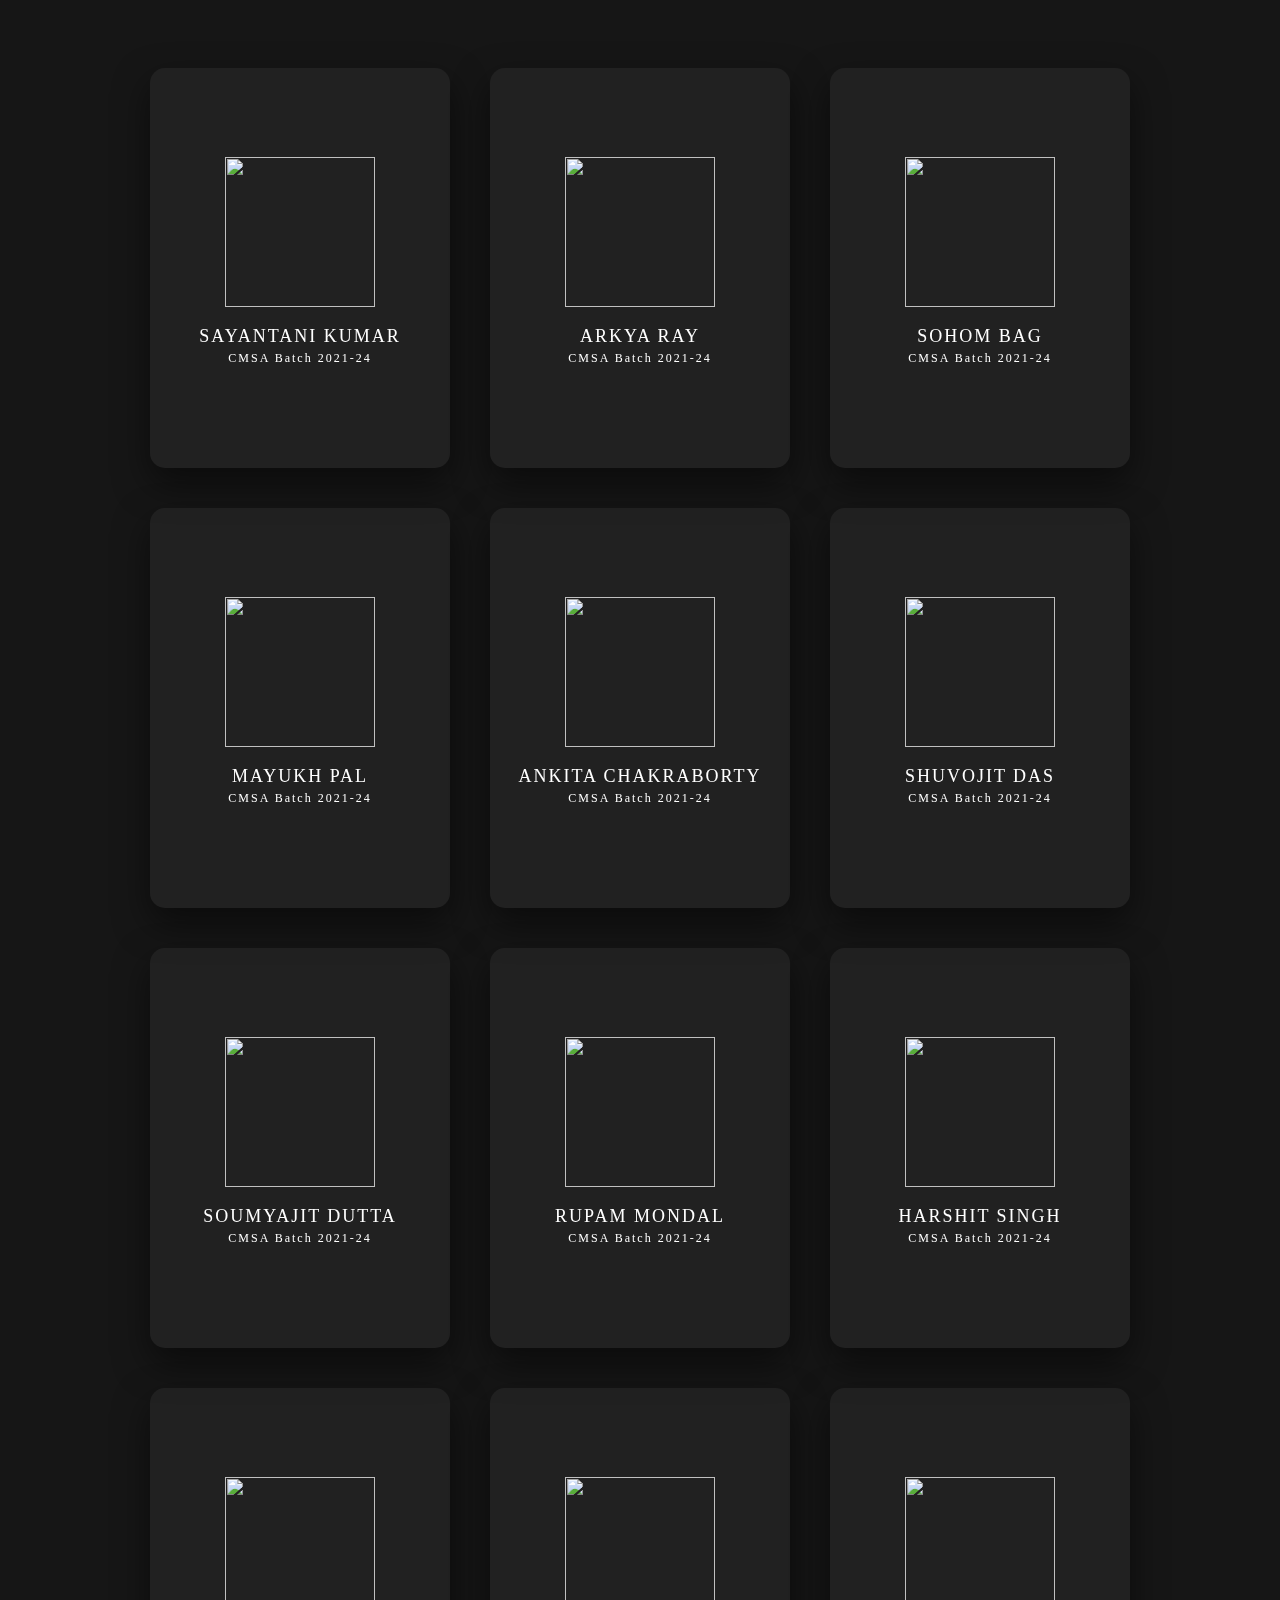
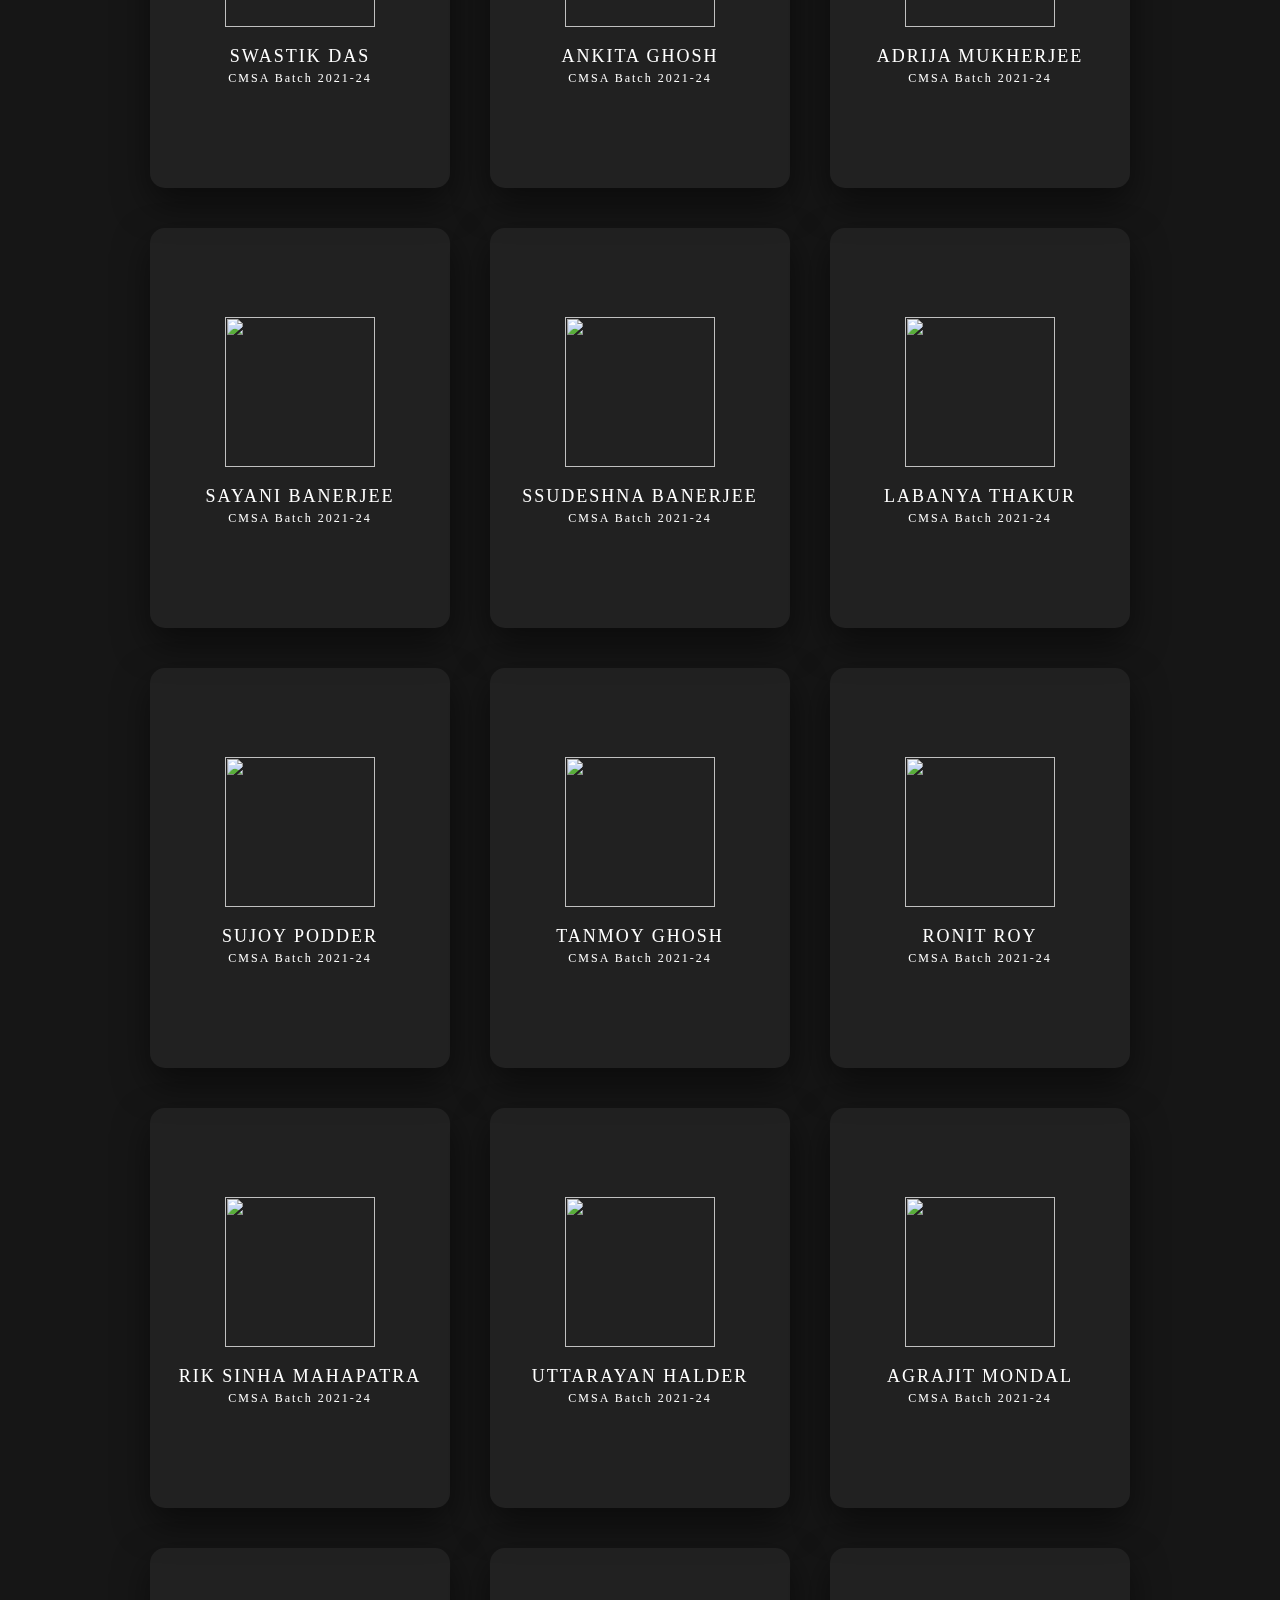
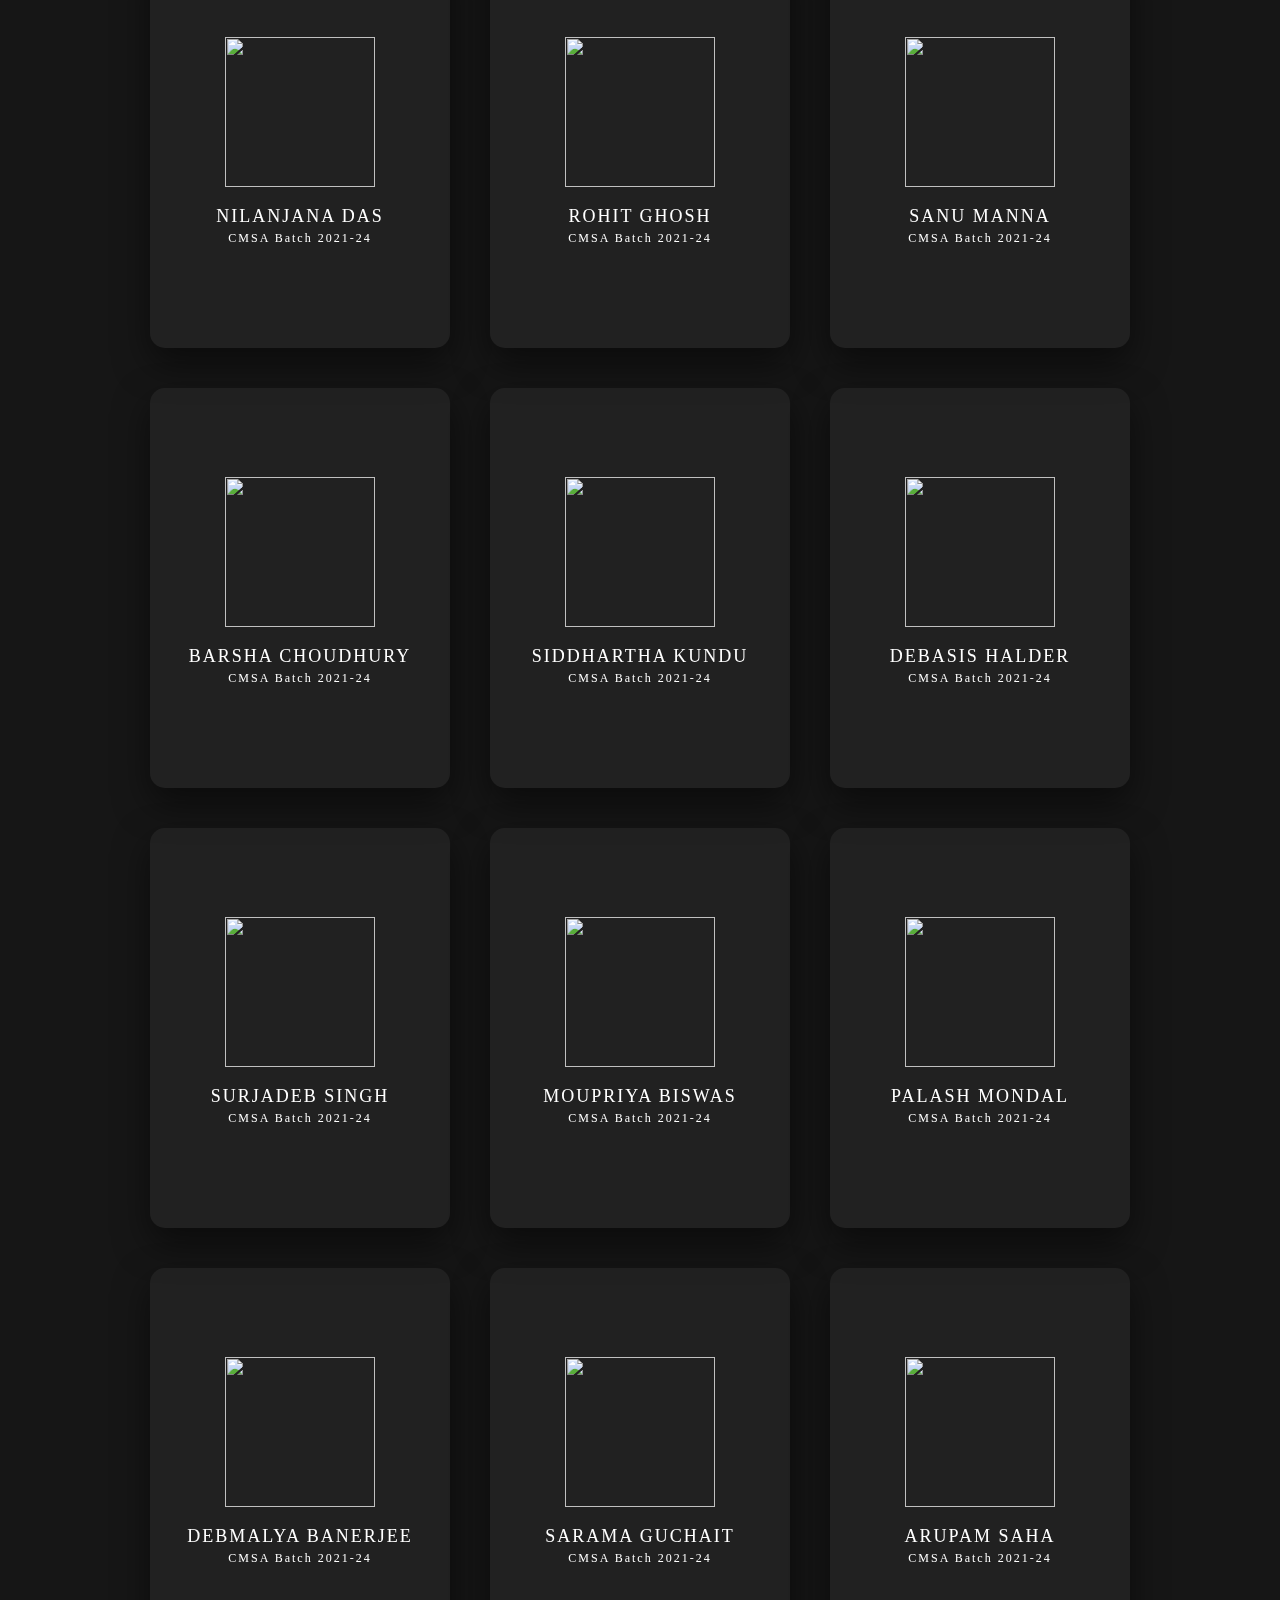
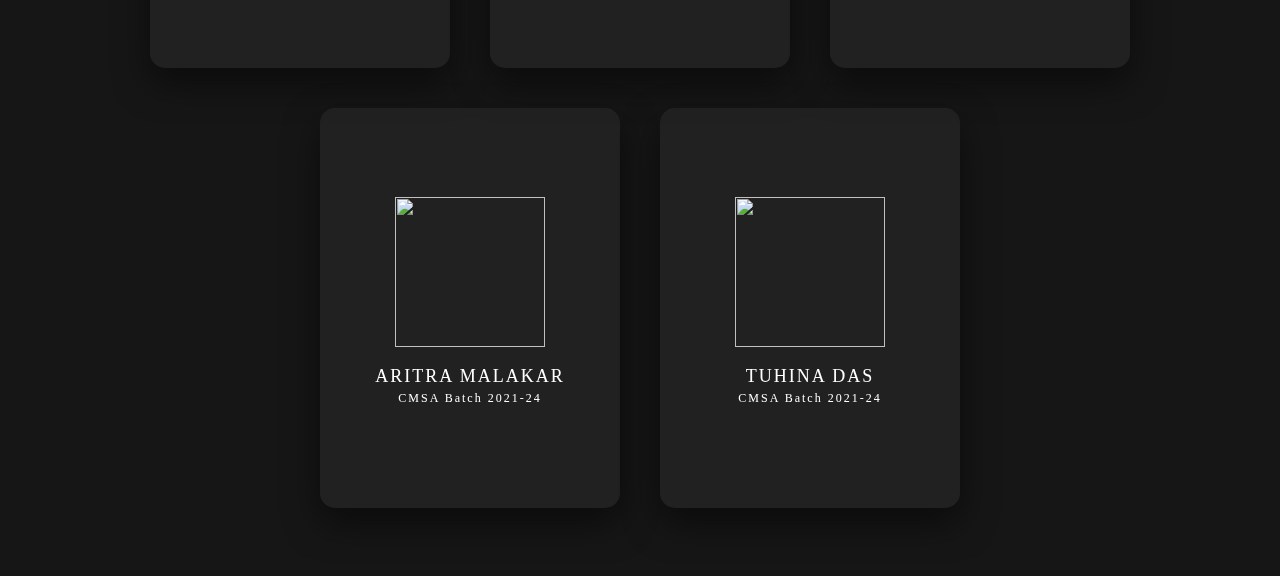
==== commit 6a5dc13e: "Update student.html" ====
--- a/student.html
+++ b/student.html
@@ -104,6 +104,22 @@
 			<div class="card">
 				<div class="content">
 					<div class="imgBx">
+						<img src="PHOTO/STUDENT/ShuvojitDas.jpg">
+					</div>
+					<div class="contentBx">
+						<h3>SHUVOJIT DAS<br><span>CMSA Batch 2021-24</span></h3>
+					</div>
+				</div>
+				<ul class="sci">
+					<li>
+						<a>S-407</a>
+					</li>
+				</ul>
+			</div>
+
+			<div class="card">
+				<div class="content">
+					<div class="imgBx">
 						<img src="PHOTO/STUDENT/SoumyajitDutta.jpg">
 					</div>
 					<div class="contentBx">
